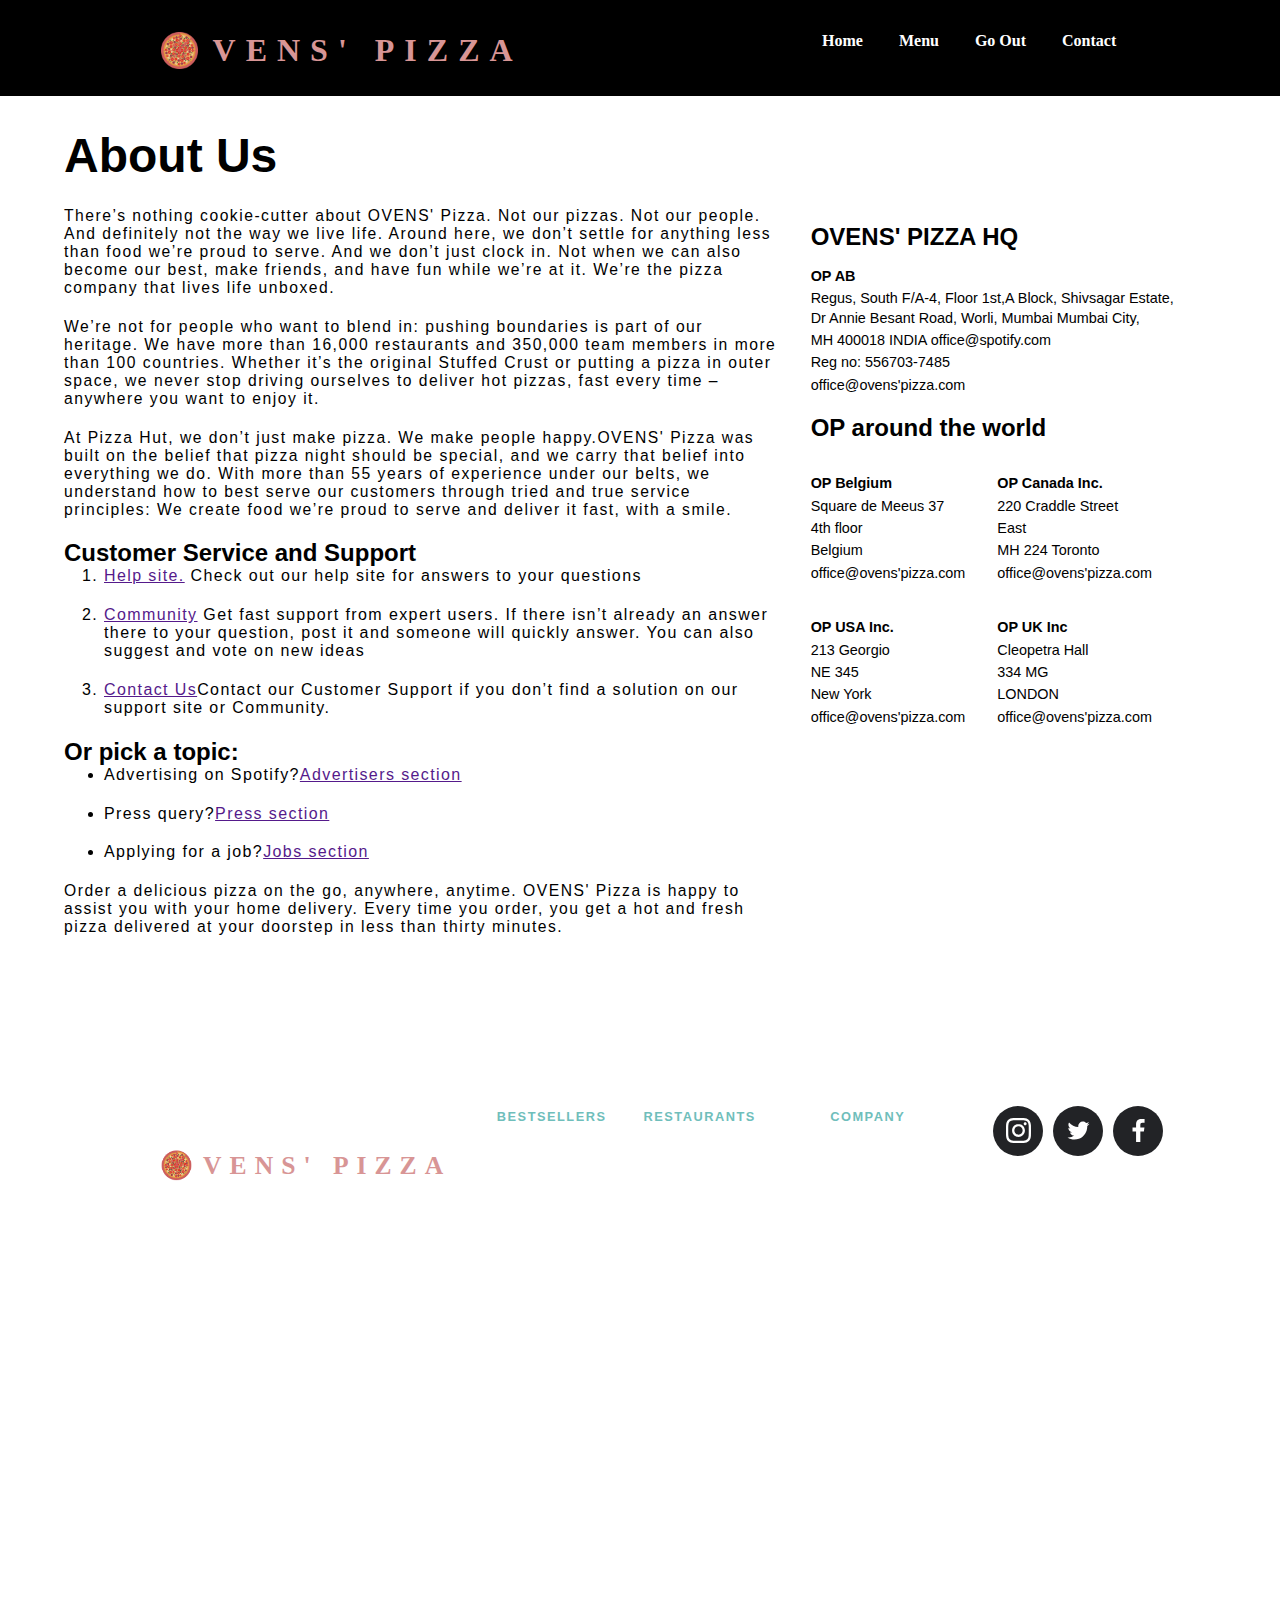
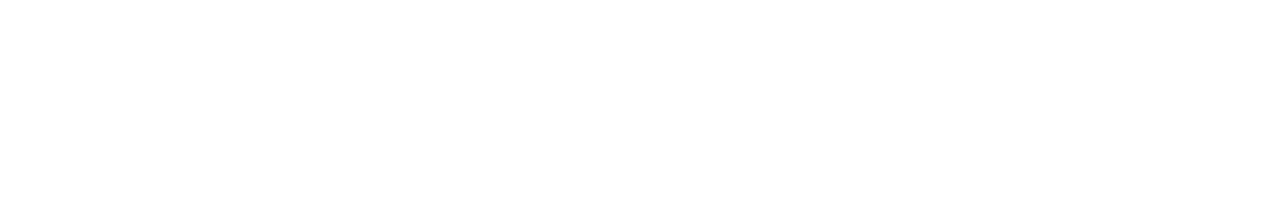
==== About.html @ 88a32b48 "Add files via upload" ====
<html lang="en">
<head>
    <meta charset="UTF-8">
    <meta name="viewport" content="width=device-width, initial-scale=1.0">
    <title>Document</title>
    <link rel="stylesheet" href="style.css">
    <link rel="stylesheet" href="style2.css">
    <style>
      
    </style>
</head>
<body>
    <header id="header">
        <div id="logo"><a href="index.html" class="home"><img id="logo-image" src="images/logo.png" alt="logo"></a><p class="company-name"><a href="index.html" class="home">VENS'&nbspPIZZA</a></p></div>
        <nav class="nav-bar">
            <ul class="list">
                <li class="navlinks"><a href="index.html" class="home">Home</a></li>
                <li class="navlinks"><a href="menu.html" class="menu">Menu</a></li>
                <li class="navlinks"><a href="Outlets.html" class="go-out">Go&nbspOut</a></li>
                <li class="navlinks"><a href="About.html" class="contact">Contact</a></li>
            </ul>
        </nav>
    </header>
    
    <h1 class="window-heading">About&nbsp;Us</h1>

     <section class="win1">
         <div class="col">
             <p class="para">
                There’s nothing cookie-cutter about OVENS' Pizza.
                 Not our pizzas. Not our people. And definitely not the way we live life. 
                 Around here, we don’t settle for anything less than food we’re proud to 
                 serve. And we don’t just clock in. Not when we can also become our best,
                  make friends, and have fun while we’re at it. We’re the pizza company that
                   lives life unboxed.

             </p>
             <p class="para">
                We’re not for people who want to blend in: pushing boundaries is part of our
                 heritage. We have more than 16,000 restaurants and 350,000 team members in 
                 more than 100 countries. Whether it’s the original Stuffed Crust or putting 
                 a pizza in outer space, we never stop driving ourselves to deliver hot pizzas, 
                 fast every time – anywhere you want to enjoy it.
             </p>
             <p class="para">
                At Pizza Hut, we don’t just make pizza. We make people happy.OVENS' Pizza was
                 built on the belief that pizza night should be special, and we carry that belief 
                 into everything we do. With more than 55 years of experience under our belts, we
                  understand how to best serve our customers through tried and true service 
                  principles: We create food we’re proud to serve and deliver it fast, with a smile.
             </p>
          
             <h2 class="subhead">Customer Service and Support</h2>
             <ol class="list-numberd">
                 <li><a href="" class="inline-link">Help site.</a> Check out our help site for
                     answers to your questions </li>
                 <li><a href="" class="inline-link">Community</a> Get fast support from expert 
                     users. If there isn’t
                     already an answer there to your question, post it and someone will 
                     quickly answer. You can also suggest and vote on new ideas </li>
                 <li><a href="" class="inline-link">Contact Us</a>Contact our Customer 
                    Support if you don’t find a solution on our support site or Community.</li>
             </ol>
             <h2 class="subhead">Or pick a topic:</h2>
             <ul class="list-unordered">
                 <li>Advertising on Spotify?<a href="" class="inline-link">Advertisers section</a></li>
                 <li>Press query?<a href="" class="inline-link">Press section</a></li>
                 <li>Applying for a job?<a href="" class="inline-link">Jobs section</a></li>
             </ul>
             <p class="para">Order a delicious pizza on the go, anywhere, anytime.
                  OVENS' Pizza is happy to assist you with your home delivery. Every 
                  time you order, you get a hot and fresh pizza delivered at your
                   doorstep in less than thirty minutes.</p>

         </div>
         <div class="col">
             <h2 class="sh">OVENS' PIZZA HQ</h2>
             <address class="addr1">
                 <strong>OP AB</strong>
                 <span>
                     Regus, South F/A-4,
                    Floor 1st,A Block,
                    Shivsagar Estate, Dr Annie Besant Road,
                    Worli, Mumbai Mumbai City,
                </span>
                 <span>
                    MH 400018 INDIA
                    office@spotify.com
                 </span>
                 <span>Reg no: 556703-7485</span>
                 <span>office@ovens'pizza.com</span>                 
             </address>
             <h2 class="sh">OP around the world</h2>
             <div class="row1">
             <address class="addr1">
                 <strong>OP Belgium</strong>
                 <span>Square de Meeus 37</span>
                 <span>4th floor</span>
                 <span>Belgium</span>
                 <span>office@ovens'pizza.com</span>                 
             </address>
             <address class="addr1">
                 <strong>OP Canada Inc.</strong>
                 <span>220 Craddle Street </span>
                 <span>East</span>
                 <span>MH 224 Toronto</span>
                 <span>office@ovens'pizza.com</span>                 
             </address></div>
             <div class="row1">
            
             <address class="addr1">
                 <strong>OP USA Inc.</strong>
                 <span>213 Georgio </span>
                 <span>NE 345</span>
                 <span>New York</span>
                 <span>office@ovens'pizza.com</span>                 
             </address>
             <address class="addr1">
                 <strong>OP UK Inc</strong>
                 <span>Cleopetra Hall</span>
                 <span>334 MG</span>
                 <span>LONDON</span>
                 <span>office@ovens'pizza.com</span>                 
             </address>
            </div>
         </div>
     </section>



     <footer id="footer">
        <nav id="footer-nav-bar">
            <div class="logo"><a href="index.html" class="home"><img id="logo-image" src="images/logo.png" alt="logo"></a><p class="company-name"><a href="index.html" class="home">VENS'&nbspPIZZA</a></p></div>

                <dl>
                    <dt class="data-heading">BESTSELLERS</dt>
                    <dd class="navlinks ne"><a href="menu.html">Veg Pizza</a></dd>
                    <dd class="navlinks ne"><a href="menu.html">Chicken&nbspPizza</a></dd>
                    <dd class="navlinks ne"><a href="menu.html">Pasta</a></dd>
                    <dd class="navlinks ne"><a href="menu.html">Beverages</a></dd>
                    <dd class="navlinks ne"><a href="menu.html">Burger&nbsp;Pizza</a></dd>
                </dl>
            </div>
            <div class="sub-block">
                <dl>
                    <dt class="data-heading">RESTAURANTS</dt>
                    <dd class="navlinks ne"><a href="Outlets.html" class="">Restaurants&nbsp;near me</a></dd>
                    <dd class="navlinks ne"><a href="menu.html" class="">Pizza&nbsp;near&nbsp;me</a></dd>
                </dl>
            </div>
            <div class="sub-block">
                <dl>
                    <dt class="data-heading">COMPANY</dt>
                    <dd class="navlinks ne"><a href="offers.html" class="">Blog</a></dd>
                    <dd class="navlinks ne"><a href="feedback.html" class="">Feedback</a></dd>
                </dl>
            </div>
            <div class="social-media-links">
                <a href="https://www.instagram.com/" class="smlinks"><img class="sml" src="data:image/svg+xml;charset=utf-8,%3Csvg xmlns='http://www.w3.org/2000/svg' viewBox='0 0 448 448' fill='%23222326'%3E%3Cpath d='M0 230.126v-.793c.016 55.974.294 63.853 1.344 87.03 3.733 81.349 48.87 126.56 130.293 130.293C155.55 447.739 163.165 448 224 448H0V230.126zm229.242-189.75c55.006.014 62.368.256 85.291 1.307 60.704 2.762 89.059 31.565 91.822 91.821 1.05 22.905 1.275 30.266 1.287 85.272v10.487c-.014 55.022-.255 62.365-1.287 85.27-2.782 60.2-31.062 89.059-91.822 91.822-23.159 1.06-30.399 1.297-87.005 1.306h-7.054c-56.572-.009-63.848-.245-86.989-1.306-60.853-2.782-89.058-31.715-91.821-91.84-1.05-22.905-1.292-30.249-1.306-85.271v-8.77c.01-56.572.263-63.83 1.306-86.989 2.781-60.237 31.061-89.058 91.821-91.821 22.923-1.032 30.268-1.274 85.273-1.287h10.484zm-5.242 68.6c-63.523 0-115.024 51.501-115.024 115.024S160.477 339.043 224 339.043 339.024 287.54 339.024 224c0-63.523-51.501-115.024-115.024-115.024zm0 40.357c41.235 0 74.667 33.432 74.667 74.667 0 41.253-33.432 74.667-74.667 74.667S149.333 265.253 149.333 224c0-41.235 33.432-74.667 74.667-74.667zM343.579 77.56c-14.859 0-26.899 12.04-26.899 26.88s12.04 26.88 26.899 26.88c14.84 0 26.861-12.04 26.861-26.88s-12.021-26.88-26.861-26.88zM448 224v224H224c60.835 0 68.47-.261 92.363-1.344 81.274-3.733 126.597-48.87 130.274-130.293C447.74 292.469 448 284.835 448 224zm-1.344-92.344c-3.659-81.275-48.85-126.56-130.275-130.293C293.187.294 285.307.016 229.333 0H448v224c0-60.835-.261-68.45-1.344-92.344zM0 0h218.667c-55.973.016-63.834.294-87.011 1.344C50.306 5.077 5.096 50.214 1.363 131.637.299 154.722.019 162.62 0 217.873V0z'/%3E%3C/svg%3E"></a>
                <a href="https://twitter.com/" class="smlinks"><img class="sml" src="data:image/svg+xml;charset=utf-8,%3Csvg xmlns='http://www.w3.org/2000/svg' viewBox='0 0 448 448' fill='%23222326'%3E%3Cpath d='M448 0v448H0V0h448zM299.75 64c-22.333 0-41.375 7.875-57.125 23.625S219 122.417 219 144.75c0 6 .667 12.167 2 18.5-33-1.667-63.958-9.958-92.875-24.875S74.667 103.583 54.5 78.75c-7.333 12.5-11 26.083-11 40.75 0 13.833 3.25 26.667 9.75 38.5 6.5 11.833 15.25 21.417 26.25 28.75-12.717-.49-24.637-3.77-35.76-9.841L43 176.5v1c0 19.5 6.125 36.625 18.375 51.375s27.708 24.042 46.375 27.875a83.54 83.54 0 01-21.25 2.75c-4.667 0-9.75-.417-15.25-1.25 5.167 16.167 14.667 29.458 28.5 39.875 13.833 10.417 29.5 15.792 47 16.125-29.333 23-62.75 34.5-100.25 34.5-7.167 0-13.667-.333-19.5-1C64.5 371.917 105.833 384 151 384c28.667 0 55.583-4.542 80.75-13.625s46.667-21.25 64.5-36.5 33.208-32.792 46.125-52.625c12.917-19.833 22.542-40.542 28.875-62.125 6.333-21.583 9.5-43.208 9.5-64.875 0-4.667-.083-8.167-.25-10.5 15.833-11.5 29.333-25.417 40.5-41.75-15.5 6.667-31 10.833-46.5 12.5C392 104 403.833 89.167 410 70c-16 9.5-33.083 16-51.25 19.5-16-17-35.667-25.5-59-25.5z'/%3E%3C/svg%3E"></a>
                <a href="https://www.facebook.com/" class="smlinks"><img class="sml"  src="data:image/svg+xml;charset=utf-8,%3Csvg xmlns='http://www.w3.org/2000/svg' viewBox='0 0 448 448' fill='%23222326'%3E%3Cpath d='M448 0v448H0V0h448zM276.877 16h-1.127c-28.833 0-51.917 8.542-69.25 25.625-17.16 16.912-25.826 40.645-25.997 71.197l-.003.928v54.5h-63.75v74h63.75V432H257V242.25h63.5l9.75-74H257V121c0-12 2.5-21 7.5-27 4.923-5.908 14.37-8.907 28.342-8.998L293.5 85h39.25V19c-13.085-1.938-31.336-2.938-54.754-2.997l-1.12-.003z'/%3E%3C/svg%3E"></a>
            </div>
        </nav>
        
    </footer>
    
</body>
</html>
---- style.css ----
* {
    margin:0px;
}
#header {
    background-image: linear-gradient(to bottom, rgba(0, 0, 0, 1), rgba(7, 0, 0, 0));
    
    color: rgb(240, 241, 166);
    font-family: Poppins;

    display: flex;
    justify-content: space-around;
    align-items:flex-start;
    flex-direction: row;
    padding-top: 2rem;
    /* padding: 1.5rem 0rem;  */
    min-height: 8rem;
    position: absolute;
    width: 100%;
    top: 0px;
}
#logo {
    display: flex;
    justify-content: center;
    align-items: center;
    font-family: Poppins;
}
#logo-image {
    height: 2.3rem;
    padding: 0 15px;
    width: auto;
    transition: transform 140ms ease-out;
}
#logo-image:hover{
    transform: scale(1.4) rotate(100deg);
}
.company-name a {
    font-size: 2rem;
    letter-spacing: 10px;
    font-weight: 900;
    color: #d89595;
    text-decoration: none;
    transition: color 200ms ease-out;
}
.company-name a:hover {
    color: crimson;
}
#logo:hover {
    transform: scale(1.02);
}
@media screen and (max-width:728px) {
    .company-name a{
        font-size: 1.5rem;
    }
    #logo-image{
        height: 2rem;
    }

}
.list {
    display: flex;
    justify-content: center;
    align-items: center;
    padding-left: 0;
}
.list li{
    list-style: none;
    padding: 0px 10px;
}
.list li:nth-child(1){
    padding-left: 0;
}
.navlinks a {
    color:white;
    padding: 0.5rem;
    border-radius: 20px;
    text-decoration: none;
    font-weight: bolder;
    transition: color 150ms ease-out;
}
.navlinks a:hover {
    color: crimson;
}
.window0 {
    box-sizing: border-box;
    display: flex;
    flex-direction: column;
    justify-content: center;
    padding: 7rem;
    padding-top: 8rem;
    background-image: url('images/pizza1.jpg');
    background-size: 100% auto;
    background-repeat: no-repeat;
    color: white;
    width: 100%;
    height: calc(.5 * 100vw);
}
@media screen and (max-width:728px) {
    .window0{
        height: calc(.66666666666 * 100vw);
    }
}
/* max height of window0 = 0.666666666 * 100vw */
.head1 {
    font-family: Arial, Helvetica, sans-serif;
    font-size: 5rem;
    background-image: radial-gradient(rgba(2, 2, 2, 0.308),rgba(250, 252, 250,0));
    transition: font-size 200ms ease-out;
}
@media screen and (max-width:800px) {
    .head1 {
        font-size: 3rem;
    }
}
.info {
    box-sizing: border-box;
    padding: 1rem 0rem;
    color: rgb(239, 243, 233);
    font-family: Arial, Helvetica, sans-serif;
    font-size: 1.2rem;
    background-image: radial-gradient(rgba(2, 2, 2, 0.308),rgba(250, 252, 250,0));

}
.button-link{
    text-decoration: none;
    color:white;
    margin-top: 1rem;
}
.button {
    background-color: rgb(116, 248, 55);
    width: 350px;
    height:70px;
    border-radius: 10px;
    display: flex;
    justify-content: center;
    align-items: center;
    margin: 0;
    font-size: 1.5rem;
    font-weight: bold;
    font-family: Arial, Helvetica, sans-serif;
    transition: transform 100ms ease-out,box-shadow 100ms ease-out;
}
.button:hover {
    transform: scale(1.04);
    box-shadow: 5px 6px 10px rgb(30, 31, 30) ;

}
.button:active {
    box-shadow: none;
    transform: scale(0.95);
}
.delivery-boy {
    height: 40px;
    width:auto
}
.cards-cover{
    box-sizing: border-box;
    display: flex;
    flex-direction: row;
    margin: 2rem 0rem;
    flex-wrap: nowrap;
    width: 100%;
    justify-content: space-around;
}
.cards {
    background-size: auto  100% ;
    background-repeat: no-repeat;
    box-sizing: border-box;
    display: flex;
    flex-direction: column;
    border-radius: 2px solid black;
    width: calc( 700vw / 36);
    flex-shrink: 0;
    border-radius: 1rem;
    transition: box-shadow 200ms ease-out,transform 200ms ease-out;
}
.card-link {
    text-decoration: none;
}
.cards:hover {
    /* transform: scale(1.08); */
    box-shadow: 5px 5px 10px 1px rgb(88, 87, 87);
    transform: scale(1.04);
}
.card-image {
    height: 10rem;
    width:100%;
    border-top-left-radius: 1rem;
    border-top-right-radius:1rem ;
    
}
.ac{
    background-image: url("images/card1.jpg");
}
.bc{
    background-image: url("images/card2.jpg");
}
.cc{
    background-image: url("images/card3.jpg");
}
.dc{
    background-image: url("images/card4.webp");
}
.description  {
    font-family: Arial, Helvetica, sans-serif;
    background-image: linear-gradient(to top,rgb(0, 0, 0) ,rgba(255, 255, 255, 0));
    font-size: 1.3rem;
    color: white;
    display: flex;
    justify-content: center;
    align-items: center;
    min-height: 20px;
    border-bottom-left-radius: 1rem;
    border-bottom-right-radius: 1rem;
    border-bottom: 1px solid black;
    box-sizing: border-box;
    height: 3.5rem;
}
.seperator {
    display: block;
    width:100%;
    height: 20rem;
     background-image: linear-gradient(to bottom,white,rgb(9,5,2));
     color: rgb(177, 85, 10);
     display: flex;
     flex-direction: column;;
     justify-content: flex-start;
     align-items: center;
     box-sizing: border-box;
     padding-top: 2rem;
}
.seperator h1 {
    margin-top: 2rem;
    align-self: center;
    text-align: center;
    font-family: Arial, Helvetica, sans-serif;
    font-size: 3rem;
}
.e {
    background-image: none;
    color: rgb(255, 255, 255);
}
.new-btn {
    background-color: brown;
}
.window2 {
    background-image: url("images/window3.jpg");
    background-size: 100% auto;
    background-repeat: no-repeat;
    height: calc(0.54809 * 100vw);
}






#footer {
    height: 80vh;
    background-color: transparent;
    padding-top: 5rem;
    display: flex;
    flex-direction:column;
}

#footer-nav-bar {
    margin:0rem 7rem;
    display: flex;
    flex-direction: row;
}
.sub-block {
    width: 15%;
    min-height: 55vh;
    margin: 0em 1em;
}
.data-heading {
    color: rgb(111, 190, 187);
    padding: 0.5rem;
    font-family: Arial, Helvetica, sans-serif;
    font-weight: bolder;
    font-size: 0.8rem;
    letter-spacing: 1.5px;
}
.ne {
    font-family: Arial, Helvetica, sans-serif;
    padding: 0.5rem;
    padding-top: 0.8rem;
}
.ne a{
    color: white;
    padding-left: 0;
}
.ne a:hover {
    color:rgb(233, 108, 133);
}
@media screen and (max-width:728px) {
    
}
.logo {
    display: flex;
    justify-content: center;
    align-items: center;
    font-family: Poppins;
    justify-content: center;
    align-items: flex-start;
    transform: scale(0.8);
}
.logo-image {
    height: 2.3rem;
    padding: 0 15px;
    width: auto;
    transition: transform 140ms ease-out;
}
.logo-image:hover{
    transform: scale(0.8) rotate(100deg);
}
.social-media-links {
    padding-left: 2rem;
    display: flex;
    flex-direction: row;
}
.sml{
    height: 25px;
    width: 25px;
    background-color: white;
    align-self: center;
    justify-self: center;
}
.smlinks {
    display: flex;
    align-items: center;
    justify-content: center;
    height: 50px;
    width:50px;
    background-color:rgb(34, 35, 38);
    margin: 5px;
    border-radius: 50%;
}
.sml:hover {
    background-color:rgb(233, 108, 133);
    

}
---- style2.css ----
#header {
    background-color: black;
    background-image: none;
    min-height: 4rem;
}

.window-heading {
    margin: 0rem 4rem;
    margin-top: 8rem;
    font-family: Arial, Helvetica, sans-serif;
    padding-bottom: 1.5rem;
    font-size: 3rem;
    font-weight: 780;
}
.win1 {
    display: flex;
    font-family: Arial, Helvetica, sans-serif;
    margin: 0rem 4rem;
    margin-bottom: 4rem;
}
.col {
    box-sizing: border-box;
    padding-right: 2rem;

}
.para {
    font-size: 0.98rem;
    padding-bottom: 1.3rem;
    letter-spacing: 1.5px;
}
.list-unordered li , .list-numberd li {
    margin-bottom: 1.3rem;
    letter-spacing: 1.4px;
  
}
.addr1 {
    display: flex;
    flex-direction:column;
    font-style:normal;
    font-size: 0.9rem;
    line-height: 1.2rem;
}
.addr1 strong ,.addr1 span {
    margin-bottom: 0.2rem;
}
.row1 {
    display: flex;
    margin: 2rem 0rem;
}
.row1 .addr1 {
    margin-right: 2rem;
}
.sh {
    margin: 1rem 0rem;
}
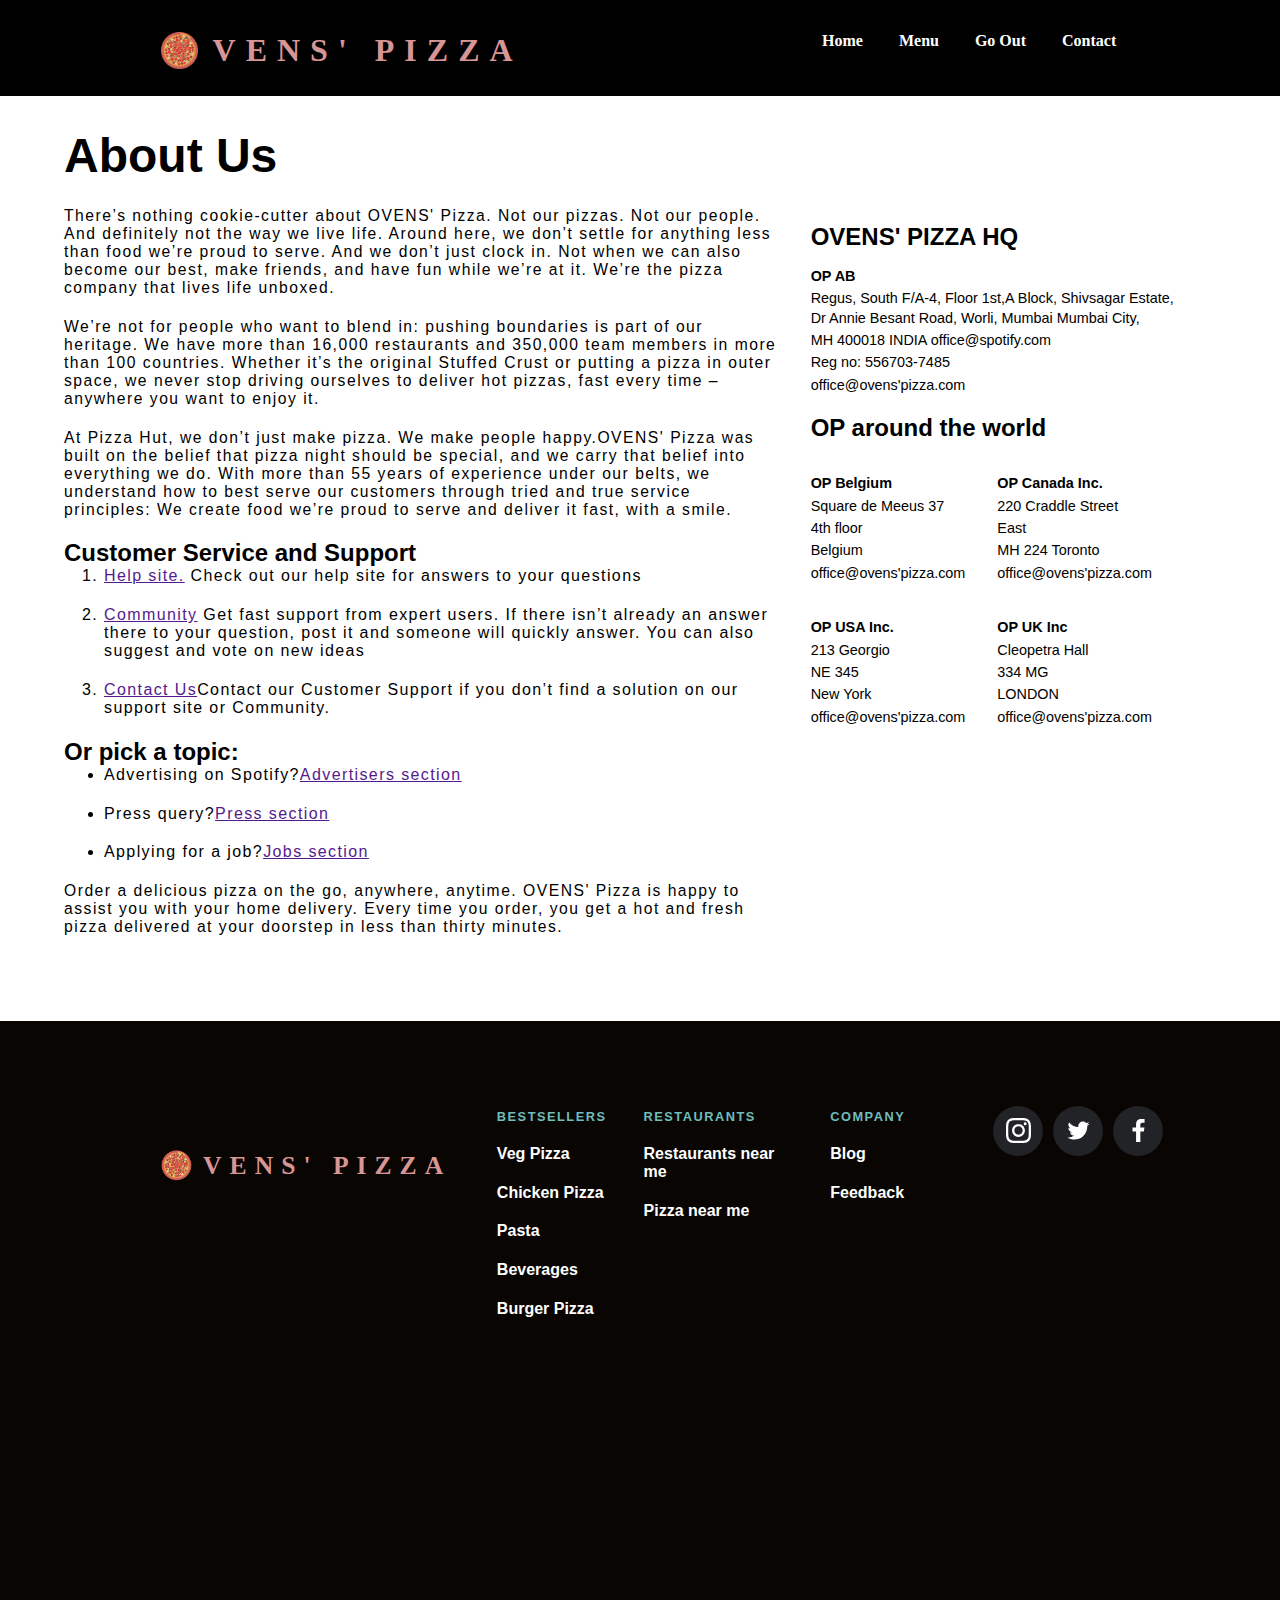
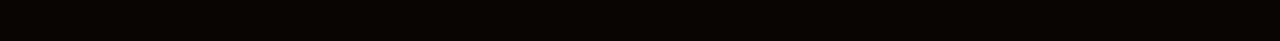
==== commit 88ed5e01: "Update About.html" ====
--- a/About.html
+++ b/About.html
@@ -6,7 +6,10 @@
     <link rel="stylesheet" href="style.css">
     <link rel="stylesheet" href="style2.css">
     <style>
-      
+      #footer{
+            background-color: rgb(9,5,2);
+            height: 60vh;
+        }
     </style>
 </head>
 <body>
@@ -165,4 +168,4 @@
     </footer>
     
 </body>
-</html>+</html>
